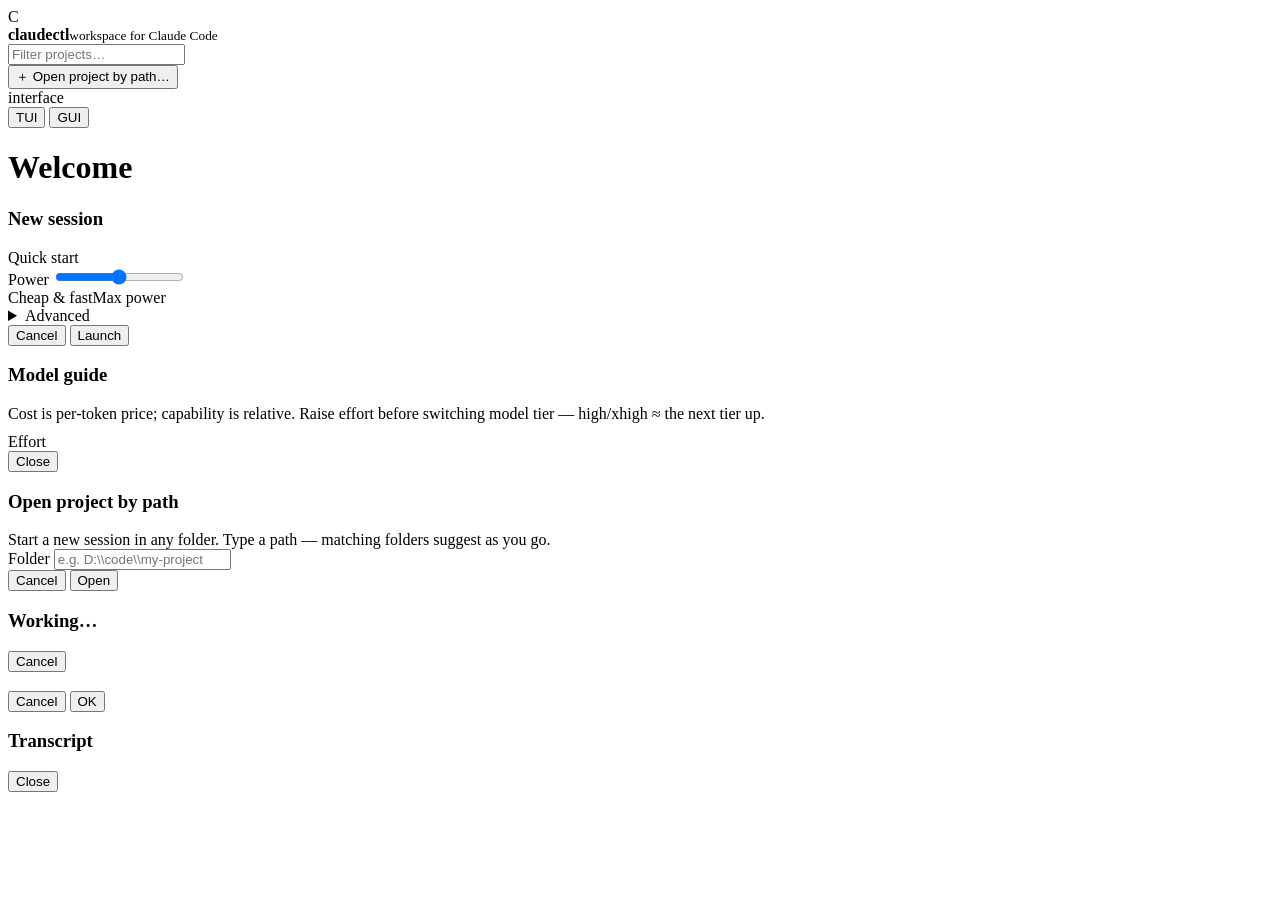
==== claude_sessions/web/index.html @ e2e8b690 "feat: OmniRoute standalone + non-blocking plan-exec Add standalone interactive OmniRoute sessions (n" ====
<!doctype html>
<html lang="en">
<head>
<meta charset="utf-8">
<meta name="viewport" content="width=device-width, initial-scale=1">
<title>claudectl</title>
<style><!--CSS--></style>
</head>
<body>
<div id="loading" aria-hidden="true"></div>
<div class="app">
  <aside class="side">
    <div class="brand">
      <div class="logo">C</div>
      <div><b>claudectl</b><small>workspace for Claude Code</small></div>
    </div>
    <div class="search"><input id="q" placeholder="Filter projects…"></div>
    <button class="btn sm openp" id="bOpenPath">＋ Open project by path…</button>
    <div class="plist" id="plist"></div>
    <div class="nav" id="nav"></div>
    <div class="foot">
      <span>interface</span>
      <div class="seg">
        <button id="segTui">TUI</button>
        <button id="segGui">GUI</button>
      </div>
    </div>
  </aside>

  <main class="main">
    <div class="top" id="topbar">
      <h1 id="ttl">Welcome</h1><span class="path" id="tpath"></span>
      <span class="membadge" id="membadge" style="display:none"></span>
      <span class="sp"></span>
      <span id="pactions" style="display:none">
        <button class="btn" id="bTerm">Terminal</button>
        <button class="btn" id="bCont">Continue</button>
        <button class="btn pri" id="bNew">New session</button>
      </span>
    </div>
    <div class="ubar" id="ubar"></div>
    <div class="tabs" id="tabs" style="display:none"></div>
    <div class="content" id="content"></div>
  </main>
</div>

<!-- launch modal -->
<div class="ovl" id="ovl" role="dialog" aria-modal="true" aria-label="Launch session">
  <div class="modal">
    <h3 id="mTitle">New session</h3>
    <div class="sub" id="mSub"></div>
    <div>
      <div class="fld"><label>Quick start</label><div class="presetrow" id="fPresets"></div></div>
      <div class="fld"><label>Power</label>
        <input type="range" id="fFrontier" min="0" step="1">
        <div class="frontends"><span>Cheap &amp; fast</span><span>Max power</span></div>
        <div class="frontread" id="fFrontRead"></div>
      </div>
      <div class="mhint" id="mHint"></div>
      <details class="adv">
        <summary>Advanced</summary>
        <label class="pinrow"><input type="checkbox" id="fPinModel"> Pin an exact model + effort instead</label>
        <div id="fPinBlock" style="display:none">
          <div class="fld"><label>Model</label><div class="mcards" id="fModel"></div></div>
          <div class="fld"><label>Effort</label>
            <input type="range" id="fEffort" min="0" step="1">
            <div class="effticks"><span>default</span><span>low</span><span>medium</span><span>high</span><span>xhigh</span><span>max</span></div>
            <div class="efflabel" id="fEffLabel"></div>
          </div>
        </div>
        <div class="grid2">
          <div class="fld"><label>Permission mode</label><div class="chips" id="fPerm"></div></div>
          <div class="fld" id="fAcctWrap"><label>Account</label><div class="chips" id="fAcct"></div></div>
          <div class="fld"><label>Thinking cap</label><div class="chips" id="fThink"></div></div>
          <div class="fld"><label>Subagent model</label><div class="chips" id="fSub"></div></div>
          <div class="fld" id="fOmniWrap"><label>OmniRoute (free tier)</label><div class="chips" id="fOmni"></div>
            <div style="color:var(--dim);font-size:11px;margin-top:2px">Agents &amp; skills auto-use Sonnet 5</div></div>
          <div class="fld" id="fWtWrap"><label>Worktree</label><div class="chips" id="fWt"></div></div>
          <div class="fld" id="fNameWrap"><label>Session name</label>
            <input id="fName" placeholder="optional"></div>
        </div>
      </details>
    </div>
    <div class="mrow">
      <button class="btn" id="mCancel">Cancel</button>
      <button class="btn pri" id="mGo">Launch</button>
    </div>
  </div>
</div>

<!-- model guide modal -->
<div class="ovl" id="govl" role="dialog" aria-modal="true" aria-label="Model guide">
  <div class="modal">
    <h3>Model guide</h3>
    <div class="sub">Cost is per-token price; capability is relative. Raise effort before switching model tier — high/xhigh ≈ the next tier up.</div>
    <div class="mcards" id="gCards"></div>
    <div class="fld" style="margin-top:10px"><label>Effort</label><div id="gEffort"></div></div>
    <div class="mrow"><button class="btn pri" id="gClose">Close</button></div>
  </div>
</div>

<!-- open-project-by-path modal -->
<div class="ovl" id="oovl" role="dialog" aria-modal="true" aria-label="Open project">
  <div class="modal">
    <h3>Open project by path</h3>
    <div class="sub">Start a new session in any folder. Type a path — matching folders suggest as you go.</div>
    <div class="fld"><label>Folder</label>
      <input id="oPath" placeholder="e.g. D:\\code\\my-project" autocomplete="off"></div>
    <div class="osugg" id="oSugg"></div>
    <div class="osubmsg" id="oErr"></div>
    <div class="mrow">
      <button class="btn" id="oCancel">Cancel</button>
      <button class="btn pri" id="oOk">Open</button>
    </div>
  </div>
</div>

<!-- job progress + gate modal -->
<div class="ovl" id="jovl" role="dialog" aria-modal="true" aria-label="Job progress">
  <div class="modal" id="jmodal">
    <h3 id="jTitle"><span class="spin"></span> <span id="jLabel">Working…</span></h3>
    <div class="sub" id="jSub"></div>
    <div id="jGate" style="display:none">
      <div class="diff" id="jDiff"></div>
      <div class="mrow">
        <button class="btn" id="jReject">Discard</button>
        <button class="btn pri" id="jApply">Apply</button>
      </div>
    </div>
    <div class="msgs" id="jMsgs"></div>
    <div class="mrow" id="jCancelRow">
      <button class="btn" id="jCancel">Cancel</button>
    </div>
  </div>
</div>

<!-- generic prompt modal -->
<div class="ovl" id="povl" role="dialog" aria-modal="true" aria-label="Prompt">
  <div class="modal">
    <h3 id="pTitle"></h3>
    <div class="sub" id="pSub"></div>
    <div id="pBody"></div>
    <div class="mrow">
      <button class="btn" id="pCancel">Cancel</button>
      <button class="btn pri" id="pOk">OK</button>
    </div>
  </div>
</div>

<!-- transcript drawer -->
<div class="drawer" id="drawer">
  <div class="dhead">
    <h3 id="dTitle">Transcript</h3>
    <button class="btn sm" id="dClose">Close</button>
  </div>
  <div class="dbody" id="dBody"></div>
</div>
<div id="toast-wrap"></div>

<script><!--JS--></script>
</body>
</html>
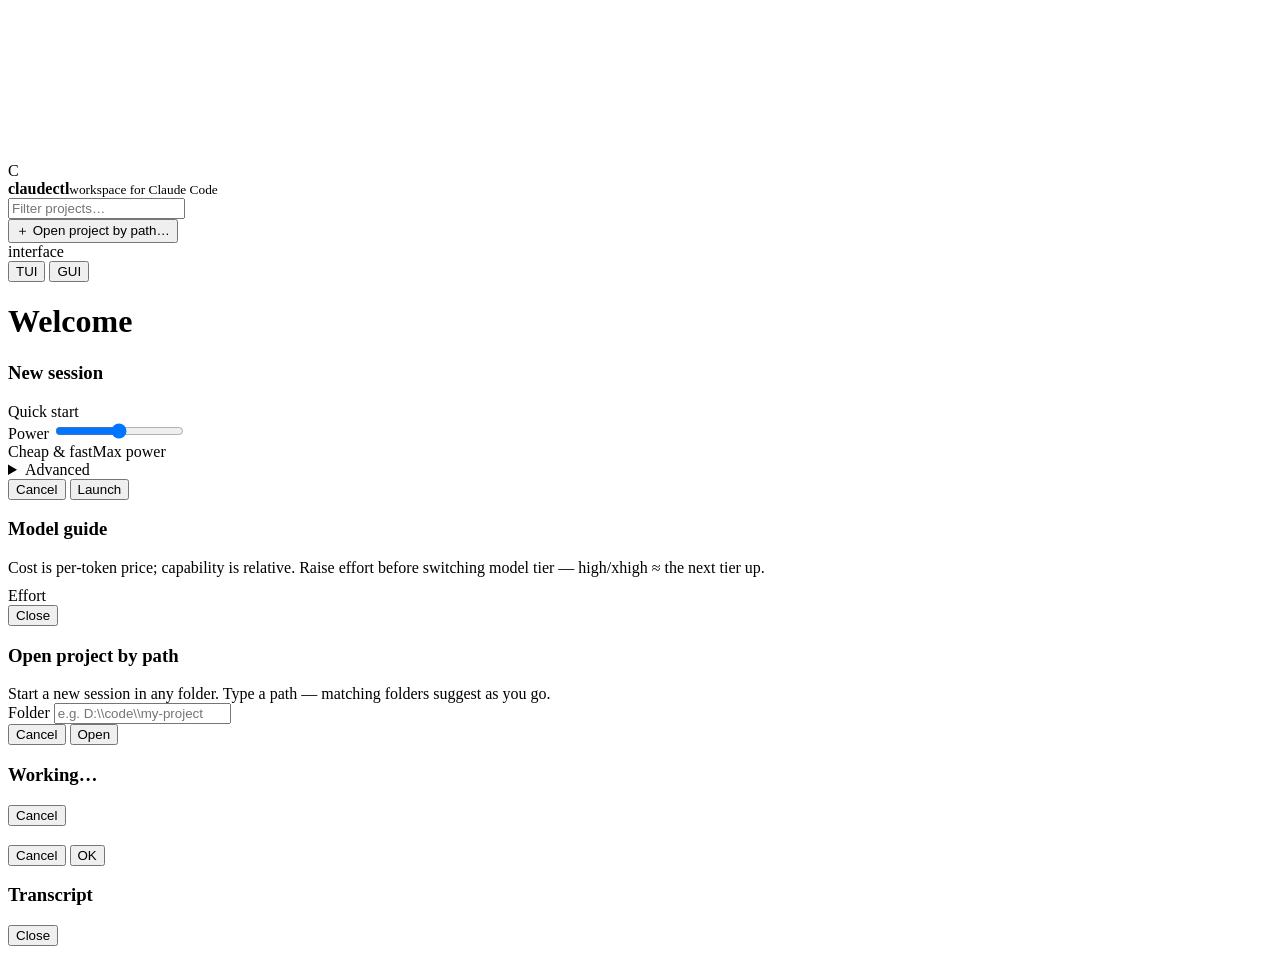
==== commit ba11036c: "feat(gui): cinematic stage — 3D backgrounds, chassis skins, instrument dashboard Two bodies of work " ====
--- a/claude_sessions/web/index.html
+++ b/claude_sessions/web/index.html
@@ -5,9 +5,54 @@
 <meta name="viewport" content="width=device-width, initial-scale=1">
 <title>claudectl</title>
 <style><!--CSS--></style>
+<!-- Vendored libraries, served from /vendor/ rather than inlined: they are
+     ~890KB of pinned MIT code, they are not ours to assert on, and the browser
+     should fetch them once instead of on every page load. The import map exists
+     because three's examples/jsm/* import the bare specifier 'three'.
+
+     This block is FAIL-OPEN by design. A module script defers, so the whole app
+     has already booted by the time this runs; if the fetch fails, the Chromium
+     is too old for import maps, or a file is corrupt, `vendor-ready` never
+     fires, STAGE falls back to the static CSS gradient, MO keeps its own WAAPI
+     path, and nothing else notices. Never move app code in here. -->
+<script type="importmap">
+{"imports":{"three":"/vendor/three.module.min.js","three/addons/":"/vendor/"}}
+</script>
+<script type="module">
+(async () => {
+  try {
+    const [T, A] = await Promise.all([
+      import('three'),
+      import('/vendor/anime.esm.min.js'),
+    ]);
+    window.THREE = T; window.ANI = A;
+    // Bloom is the difference between "a glow" and "neon". It is a separate,
+    // later import so the base stage still starts if postprocessing is missing.
+    try {
+      const [ec, rp, op, ub] = await Promise.all([
+        import('/vendor/postprocessing/EffectComposer.js'),
+        import('/vendor/postprocessing/RenderPass.js'),
+        import('/vendor/postprocessing/OutputPass.js'),
+        import('/vendor/postprocessing/UnrealBloomPass.js'),
+      ]);
+      window.THREE_POST = {EffectComposer: ec.EffectComposer, RenderPass: rp.RenderPass,
+                           OutputPass: op.OutputPass, UnrealBloomPass: ub.UnrealBloomPass};
+    } catch (e) { console.warn('[stage] postprocessing unavailable, no bloom', e); }
+    window.dispatchEvent(new Event('vendor-ready'));
+  } catch (e) {
+    console.warn('[stage] vendor unavailable — static background, WAAPI motion', e);
+    window.dispatchEvent(new Event('vendor-failed'));
+  }
+})();
+</script>
 </head>
 <body>
 <div id="loading" aria-hidden="true"></div>
+<!-- The stage: ONE canvas, behind everything, for the whole app. Opaque (the
+     scene clears to --bg), so it composites cheaper than a transparent surface
+     and replaces the static body::before/::after washes entirely. Those washes
+     remain as the `off`-tier fallback. -->
+<canvas id="stage" aria-hidden="true"></canvas>
 <div class="app">
   <aside class="side">
     <div class="brand">
@@ -30,6 +75,7 @@
   <main class="main">
     <div class="top" id="topbar">
       <h1 id="ttl">Welcome</h1><span class="path" id="tpath"></span>
+      <span id="hdrChips" class="hdrchips"></span>
       <span class="membadge" id="membadge" style="display:none"></span>
       <span class="sp"></span>
       <span id="pactions" style="display:none">
@@ -40,6 +86,12 @@
     </div>
     <div class="ubar" id="ubar"></div>
     <div class="tabs" id="tabs" style="display:none"></div>
+    <!-- running-job banner. Outside #content on purpose: the SPA rewrites
+         #content wholesale, and a job outlives navigation (the work runs in a
+         server-side daemon thread), so its progress should follow you rather
+         than vanish. Pinned above the scroll area so a 4-minute job can't
+         scroll out of sight. -->
+    <div class="jban" id="jban" style="display:none"></div>
     <div class="content" id="content"></div>
   </main>
 </div>
@@ -155,7 +207,7 @@
   </div>
   <div class="dbody" id="dBody"></div>
 </div>
-<div id="toast-wrap"></div>
+<div id="toast-wrap" aria-live="polite"></div>
 
 <script><!--JS--></script>
 </body>
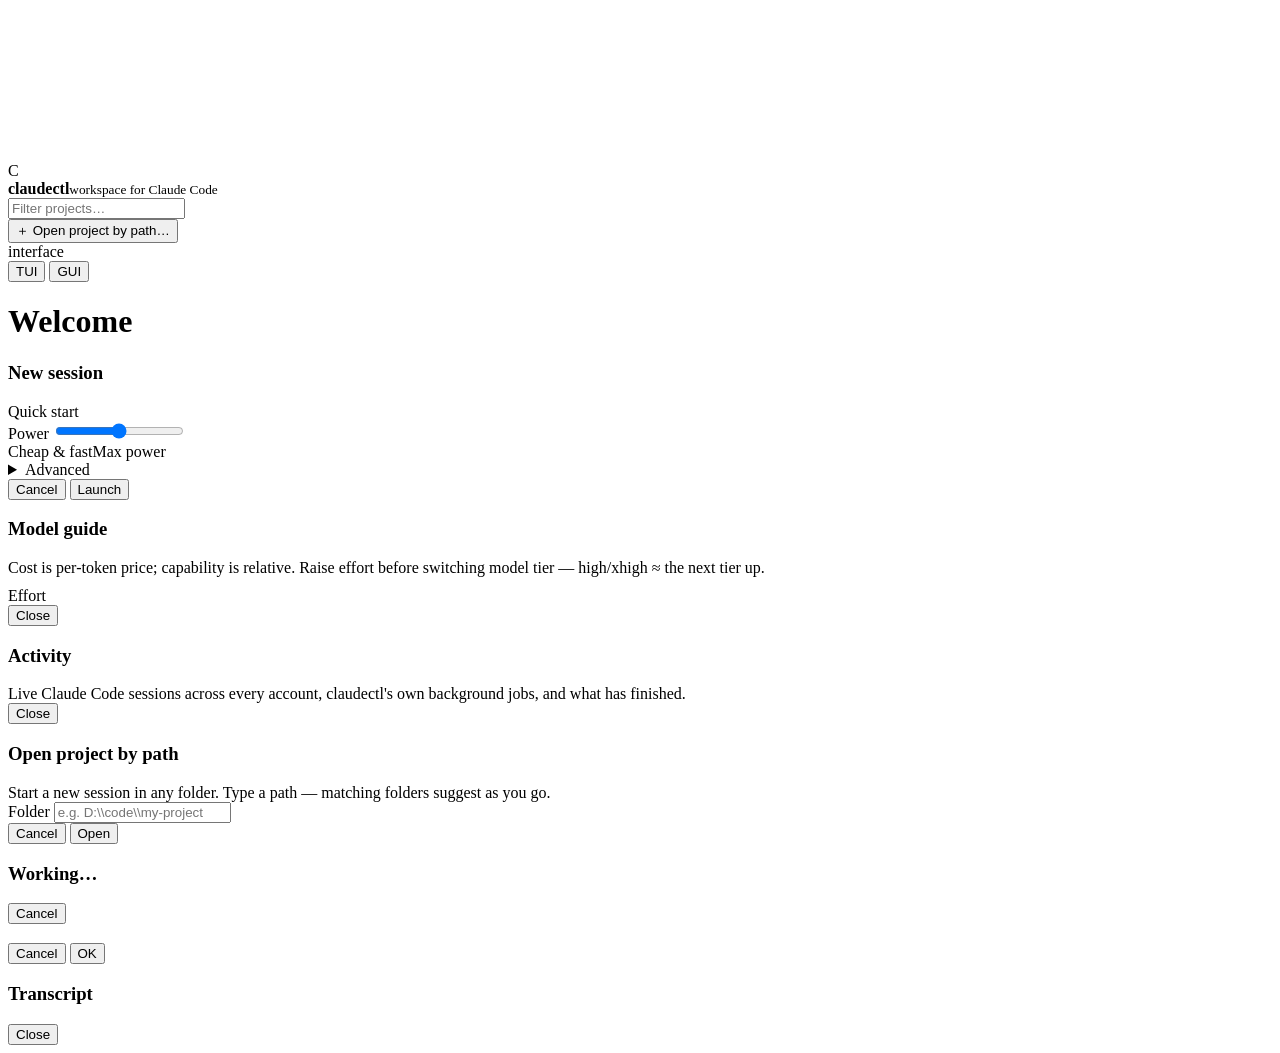
==== commit 8d8f5169: "feat: expand the dashboard and make the sidebar usable at any width The plan-quota ring plotted the " ====
--- a/claude_sessions/web/index.html
+++ b/claude_sessions/web/index.html
@@ -53,6 +53,11 @@
      and replaces the static body::before/::after washes entirely. Those washes
      remain as the `off`-tier fallback. -->
 <canvas id="stage" aria-hidden="true"></canvas>
+<!-- A world's persistent overlay: scanlines, halftone, a grid, drifting edges.
+     ONE element, above the app but pointer-transparent, and it is the closest
+     thing here to the ambient layer that was deleted — so it is static or
+     transform/opacity only, and `motion:off` stops it. Empty in classic mode. -->
+<div id="overlay" class="ovl-fx" aria-hidden="true" style="display:none"></div>
 <div class="app">
   <aside class="side">
     <div class="brand">
@@ -62,6 +67,8 @@
     <div class="search"><input id="q" placeholder="Filter projects…"></div>
     <button class="btn sm openp" id="bOpenPath">＋ Open project by path…</button>
     <div class="plist" id="plist"></div>
+    <div class="hgrip" id="hgrip" role="separator" aria-orientation="horizontal"
+         tabindex="0" title="Drag to resize · double-click to reset"></div>
     <div class="nav" id="nav"></div>
     <div class="foot">
       <span>interface</span>
@@ -70,6 +77,8 @@
         <button id="segGui">GUI</button>
       </div>
     </div>
+    <div class="sgrip" id="sgrip" role="separator" aria-orientation="vertical"
+         tabindex="0" title="Drag to resize · double-click to reset"></div>
   </aside>
 
   <main class="main">
@@ -121,7 +130,8 @@
           </div>
         </div>
         <div class="grid2">
-          <div class="fld"><label>Permission mode</label><div class="chips" id="fPerm"></div></div>
+          <div class="fld"><label>Permission mode</label><div class="chips" id="fPerm"></div>
+            <div class="fsub" id="fPermHint"></div></div>
           <div class="fld" id="fAcctWrap"><label>Account</label><div class="chips" id="fAcct"></div></div>
           <div class="fld"><label>Thinking cap</label><div class="chips" id="fThink"></div></div>
           <div class="fld"><label>Subagent model</label><div class="chips" id="fSub"></div></div>
@@ -148,6 +158,17 @@
     <div class="mcards" id="gCards"></div>
     <div class="fld" style="margin-top:10px"><label>Effort</label><div id="gEffort"></div></div>
     <div class="mrow"><button class="btn pri" id="gClose">Close</button></div>
+  </div>
+</div>
+
+<!-- activity drawer: what is running, what finished, what just ended.
+     Renders from the dashboard poll's payload; it never fetches. -->
+<div class="ovl" id="actovl" role="dialog" aria-modal="true" aria-label="Activity">
+  <div class="modal wide">
+    <h3>Activity</h3>
+    <div class="sub">Live Claude Code sessions across every account, claudectl's own background jobs, and what has finished.</div>
+    <div id="actBody"></div>
+    <div class="mrow"><button class="btn pri" onclick="closeActivity()">Close</button></div>
   </div>
 </div>
 
